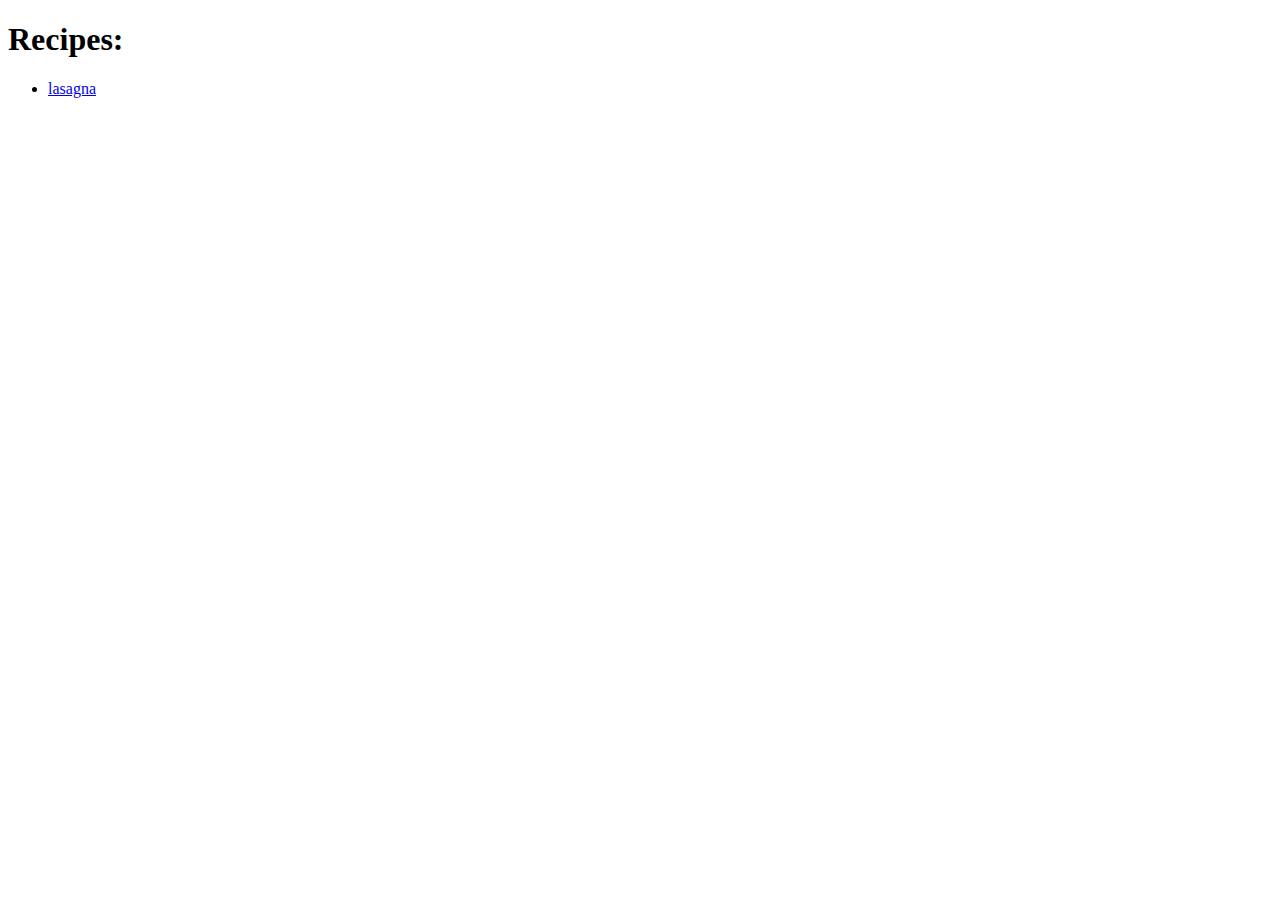
==== index.html @ a9e7a0fd "added 2 html files, one as home page and the other which takes me to the first recipe page for lasag" ====
<!DOCTYPE html>
<html lang="en">
<head>
    <meta charset="UTF-8">
    <meta http-equiv="X-UA-Compatible" content="IE=edge">
    <meta name="viewport" content="width=device-width, initial-scale=1.0">
    <title>Recipes list</title>
</head>
<body>
    <h1>
        Recipes:
    </h1>
        <ul>
            <li>
                 <a href = "./recipes/lasagna.html"> lasagna</a>
            </li>
        </ul>
</body>
</html>
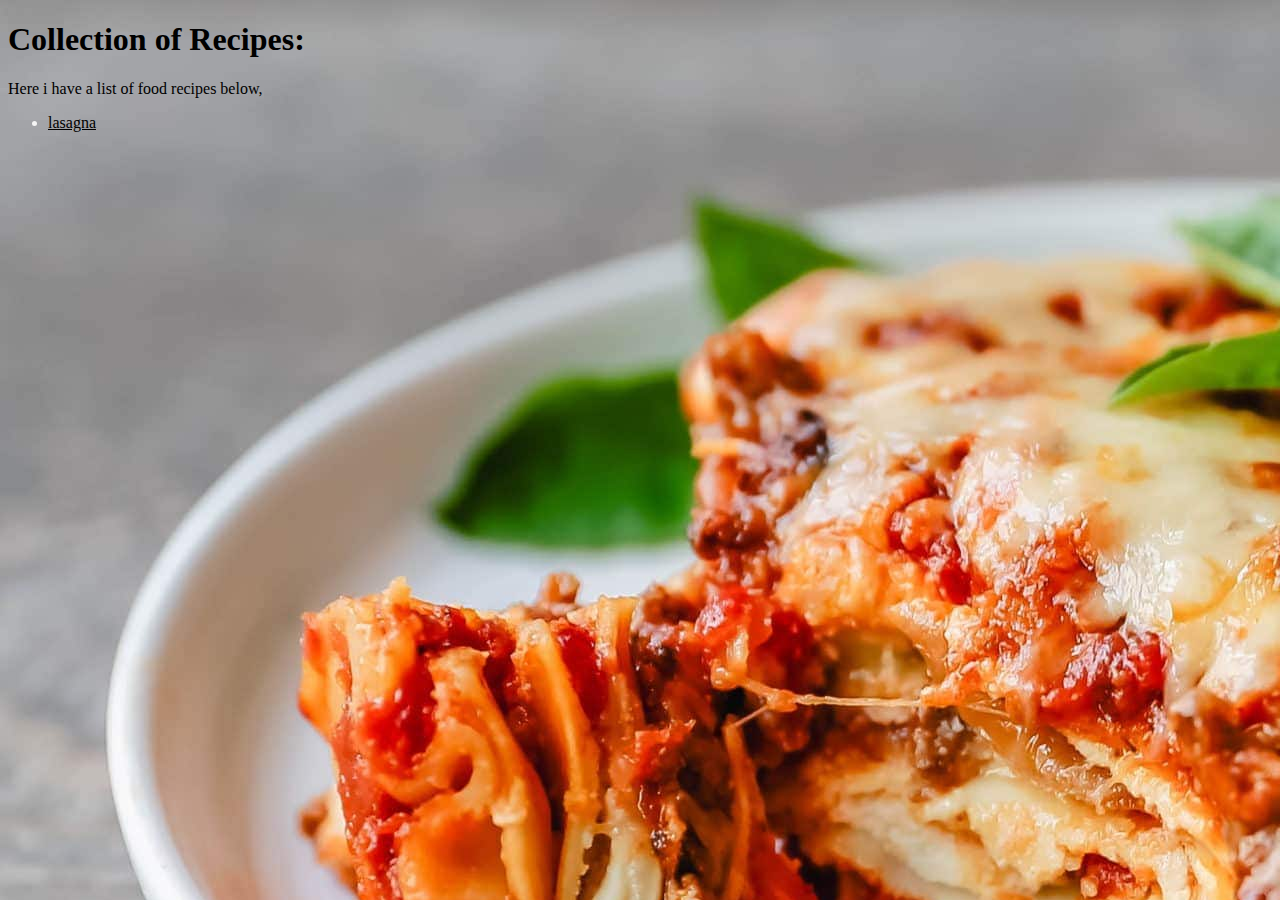
==== commit 825f58ae: "not much changed, just added css stuff because i need to learn more css" ====
--- a/index.html
+++ b/index.html
@@ -4,16 +4,20 @@
     <meta charset="UTF-8">
     <meta http-equiv="X-UA-Compatible" content="IE=edge">
     <meta name="viewport" content="width=device-width, initial-scale=1.0">
+    <link rel="stylesheet" type="text/css" href="/CSSFolder/index.css" />
     <title>Recipes list</title>
 </head>
 <body>
     <h1>
-        Recipes:
+        Collection of Recipes:
     </h1>
+    <p>
+        Here i have a list of food recipes below,
+    </p>
         <ul>
             <li>
                  <a href = "./recipes/lasagna.html"> lasagna</a>
             </li>
         </ul>
 </body>
-</html>+</html>
--- a/CSSFolder/index.css
+++ b/CSSFolder/index.css
@@ -0,0 +1,14 @@
+body{
+    background-image: url("../FoodImages/Lasagna.jpeg");
+    image-rendering: auto;
+    border-image: auto;
+}
+h1{
+    color: black
+}
+li{
+    color: whitesmoke
+}
+a{
+    color: black;
+}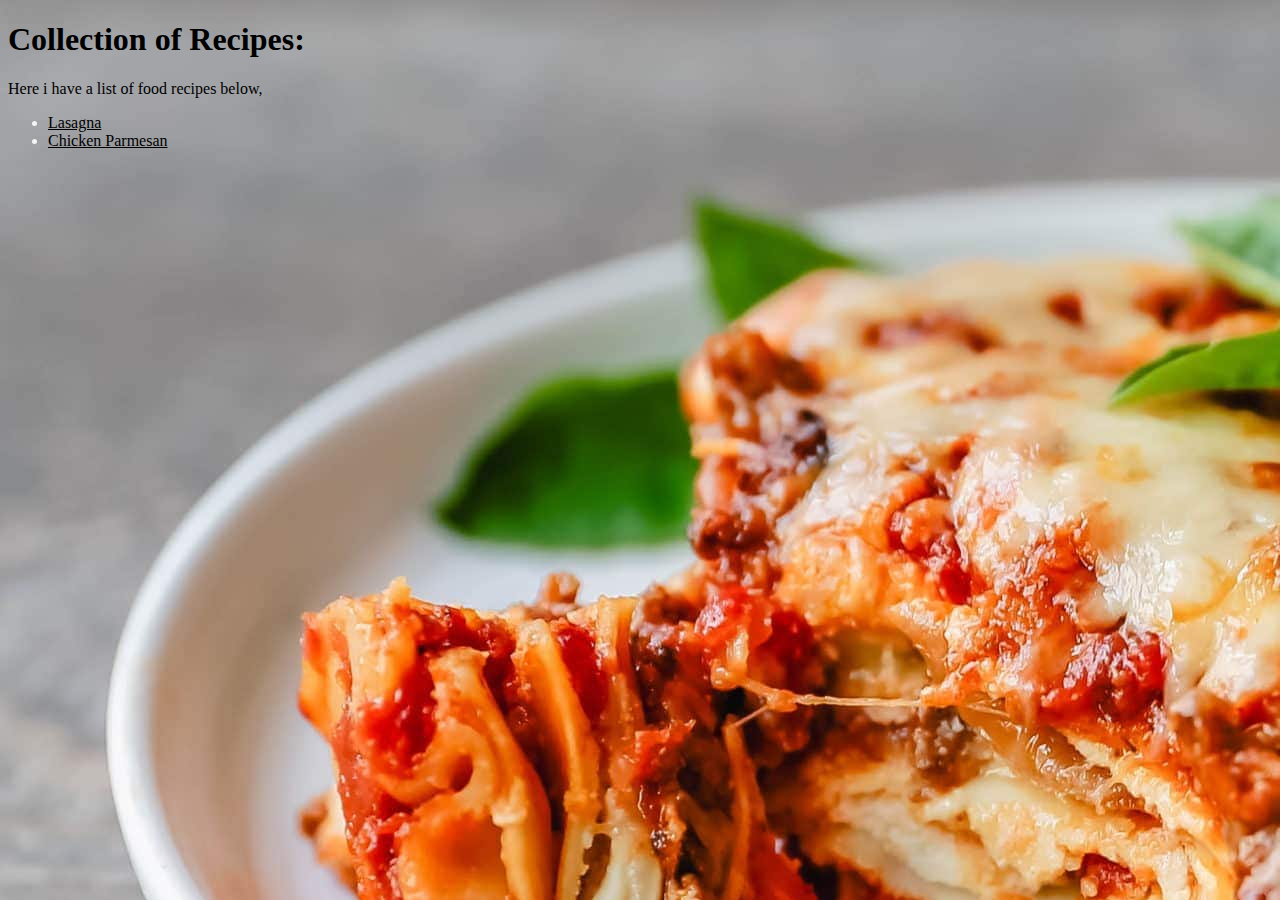
==== commit 12c0ee1a: "finished project" ====
--- a/index.html
+++ b/index.html
@@ -16,7 +16,10 @@
     </p>
         <ul>
             <li>
-                 <a href = "./recipes/lasagna.html"> lasagna</a>
+                 <a href = "./recipes/lasagna.html"> Lasagna</a>
+            </li>
+            <li>
+                <a href = "https://www.allrecipes.com/recipe/223042/chicken-parmesan/"> Chicken Parmesan</a>
             </li>
         </ul>
 </body>
